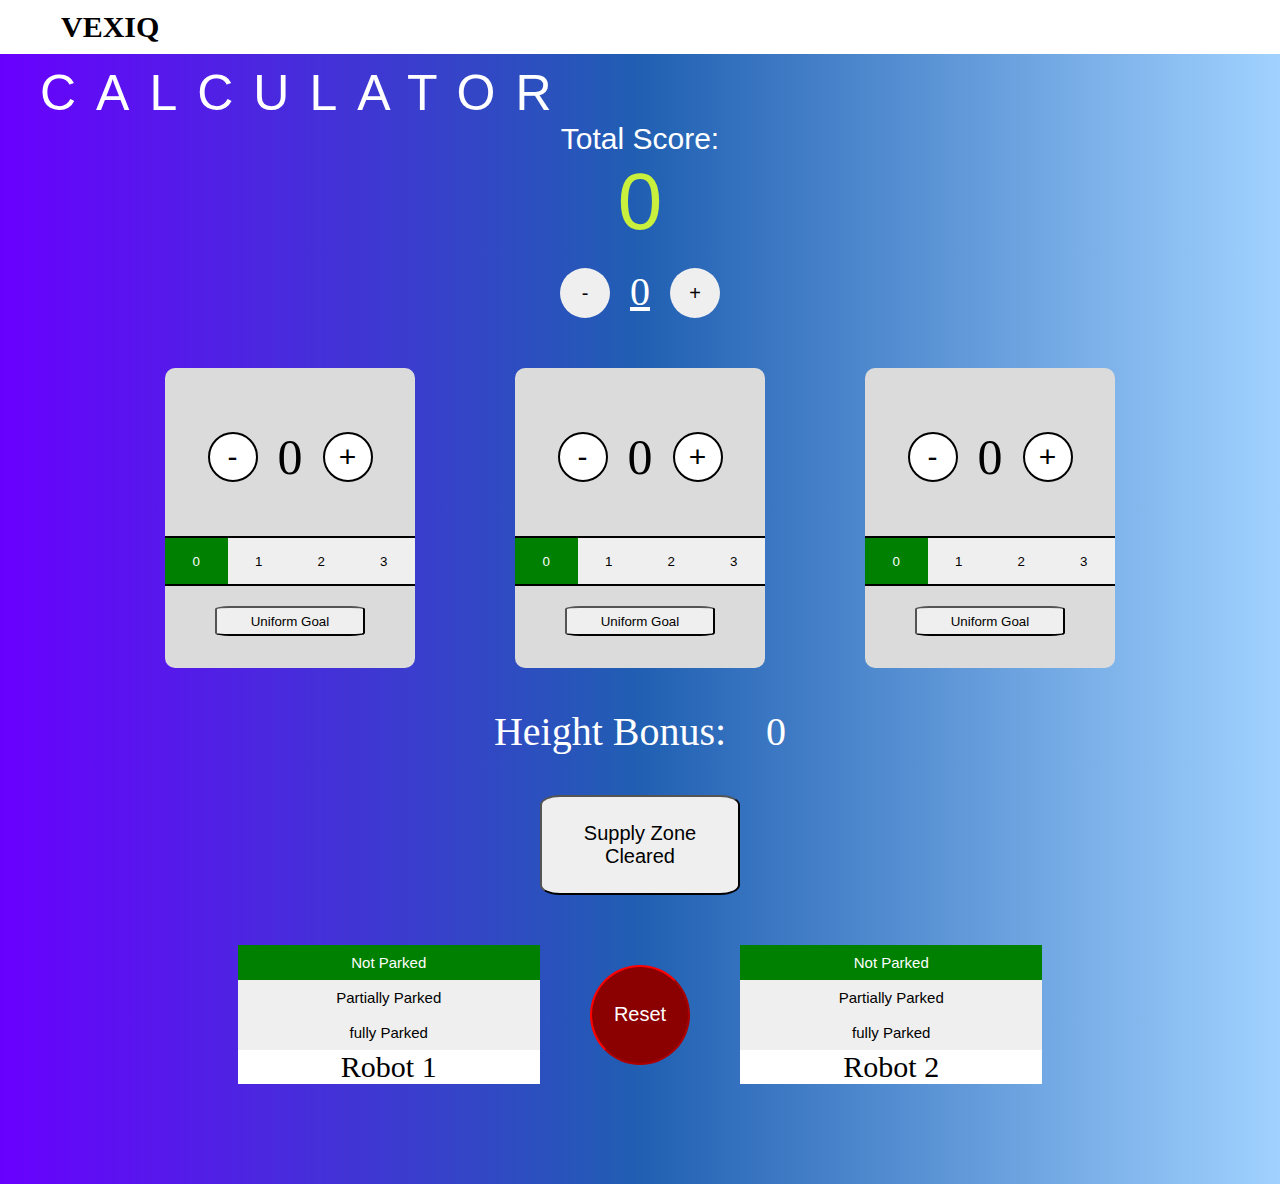
==== vexiqCalculator.html @ ee23198e "Add files via upload" ====
<!DOCTYPE html>
<html>
    <head>
        <title>
            VexIQ: Calculator
        </title>
        <link href = "calculatorDesign.css" rel = "stylesheet" type="text/css">
        <script src="calculatorFunction.js"></script>
    </head>
    <body class="mybackground">
        <div class="header">
            <a class="logo" onclick="homepage()">VEXIQ</a>
        </div>
        <div class="hometitle">
            <p>
                CALCULATOR
            </p>
        </div>
        <div class="scoringboard">
            <div>
                <div>
                    <p class="score_text">
                        Total Score:
                    </p>
                </div>
                <div class="middle">
                    <p class="score_num" id="TOTAL_SCORE">  <!-- this is for text total scoring-->
                        0
                    </p>
                </div>
            </div>
        </div>

        <div class="redbox">
            <!-- this code is for the red box counting
                 the maximum red is up to 3 box
                 and change the value of total score
                 per 1 red box score 5 points-->
            <button onclick="REDBOX_MINUS()">
                -
            </button>
            <p id="REDBOX_COUNT">
                0
            </p>
            <button onclick="REDBOX_ADD()">
                +
            </button>
        </div>

        <div class="goal">

            <div class="goalone">
                <div class="boxcount">
                    <button onclick="GOAL_ONE_MINUS()">
                        -
                    </button>
                    <p id ="GOAL_ONE_POINT">
                        0
                    </p>
                    <button onclick = "GOAL_ONE_ADD()">
                        +
                    </button>
                </div>
                <div class="goallevel">
                    <button onclick="GOAL_ONE_LEVEL_0()" id="GOAL1_LEVEL_ZERO" class = 'uniform'>0</button>
                    <button onclick="GOAL_ONE_LEVEL_1()" id="GOAL1_LEVEL_ONE">1</button>
                    <button onclick="GOAL_ONE_LEVEL_2()" id="GOAL1_LEVEL_TWO">2</button>
                    <button onclick="GOAL_ONE_LEVEL_3()" id="GOAL1_LEVEL_THREE">3</button>
                </div>
                <div class="uniformgoal">
                    <button  onclick="GOAL_ONE_UNIFORM()" id="GOAL1_UNIFORM">Uniform Goal</button>
                </div>
            </div>

            <div class="goaltwo">
                <div class="boxcount">
                    <button onclick="GOAL_TWO_MINUS()">
                        -
                    </button>
                    <p id ="GOAL_TWO_POINT">
                        0
                    </p>
                    <button onclick="GOAL_TWO_ADD()">
                        +
                    </button>
                </div>
                <div class="goallevel">
                    <button onclick="GOAL_TWO_LEVEL_0()" id="GOAL2_LEVEL_ZERO" class = 'uniform'>0</button>
                    <button onclick="GOAL_TWO_LEVEL_1()" id="GOAL2_LEVEL_ONE">1</button>
                    <button onclick="GOAL_TWO_LEVEL_2()" id="GOAL2_LEVEL_TWO">2</button>
                    <button onclick="GOAL_TWO_LEVEL_3()" id="GOAL2_LEVEL_THREE">3</button>
                </div>
                <div class="uniformgoal">
                    <button onclick="GOAL_TWO_UNIFORM()" id="GOAL2_UNIFORM">Uniform Goal</button>
                </div>
            </div>

            <div class="goalthree">
                <div class="boxcount">
                    <button onclick="GOAL_THREE_MINUS()">
                        -
                    </button>
                    <p id ="GOAL_THREE_POINT">
                        0
                    </p>
                    <button onclick="GOAL_THREE_ADD()">
                        +
                    </button>
                </div>
                <div class="goallevel">
                    <button onclick="GOAL_THREE_LEVEL_0()" id="GOAL3_LEVEL_ZERO" class = 'uniform'>0</button>
                    <button onclick="GOAL_THREE_LEVEL_1()" id="GOAL3_LEVEL_ONE">1</button>
                    <button onclick="GOAL_THREE_LEVEL_2()" id="GOAL3_LEVEL_TWO">2</button>
                    <button onclick="GOAL_THREE_LEVEL_3()" id="GOAL3_LEVEL_THREE">3</button>
                </div>
                <div class="uniformgoal">
                    <button  onclick="GOAL_THREE_UNIFORM()" id="GOAL3_UNIFORM">Uniform Goal</button>
                </div>
            </div>
        </div>


        <div class="heightbonus">
            <div>
                <div class="text"> 
                    <p>
                        Height Bonus:
                    </p>
                    <p  id ="HEIGHT_LEVEL">
                        0
                    </p>
                </div>
    
                <div class="button">
                    <button onclick="SUPPLY_ZONE()" id="SUPPLYZONEBUTTON">
                        Supply Zone Cleared
                    </button>
                </div>
            </div>
        </div>


        <div class="parking">
            <div class="class">
                <div class="playerparking">
                    <button onclick="NOT_PARKED1()" id = "PARKED1" class="park1">
                        Not Parked
                    </button>
                    <button onclick ="PARTIALLY_PARKED1()" id = "PARTIALLY1" >
                        Partially Parked
                    </button>
                    <button onclick = "FULLY_PARKED1()" id = "FULLY1">
                        fully Parked
                    </button>
                    <p>
                        Robot 1
                    </p>
                </div>

                <div class="reset">
                    <button onclick="RESET()">
                        Reset
                    </button>
                </div>

                <div class="playerparking">
                    <button onclick="NOT_PARKED2()" id = "PARKED2" class="park2">
                        Not Parked
                    </button>
                    <button onclick ="PARTIALLY_PARKED2()" id = "PARTIALLY2" >
                        Partially Parked
                    </button>
                    <button onclick = "FULLY_PARKED2()" id = "FULLY2">
                        fully Parked
                    </button>
                    <p>
                        Robot 2
                    </p>
                </div>
            </div>
        </div>


    </body>
</html>
---- calculatorDesign.css ----
.mybackground{
    background-image:-webkit-linear-gradient(left, #6900FF,#205fb2,#a1d2ff);
    margin: 0;
}
.header{
    overflow: hidden;
    background-color: #ffffff;
    padding: 10px;
}


.header a.logo{
    font-size: 30px;
    font-weight: bold;
    text-decoration: none;
    color: black;
    text-align: center;
    padding: 1px;
    margin-left: 50px;
}

.header a:hover {
    background-color: #ddd;
    color: black;
}
.hometitle{
    display:flex;
}

.hometitle p{
    color: white;
    margin: 0;
    margin-left: 40px;
    margin-top: 10px;
    font-family:Impact, Haettenschweiler, 'Arial Narrow Bold', sans-serif;
    font-size: 50px;
    letter-spacing: 20px;
}
.scoringboard{
    display: flex;
    align-items: center;
    justify-content: center;
}
.scoringboard div.middle{
    display: flex;
    justify-content: center;
}

.scoringboard p{
    margin: 0;
    font-family:'Gill Sans', 'Gill Sans MT', Calibri, 'Trebuchet MS', sans-serif
}

.scoringboard p.score_text{
    font-size: 30px;
    color: white;
}
.scoringboard p.score_num{
    font-size: 80px;
    color: rgb(201, 240, 61);
}

.redbox{
    display: flex;
    justify-content: center;
    margin-top: 20px;
}

.redbox button{
    border-radius: 100%;
    width: 50px;
    height: 50px;
    margin-left: 20px;
    margin-right: 20px;
    border-style: none;
    font-size: 20px;
}

.redbox button:hover{
    background-color: green;
    color: white;
}

.redbox p{
    margin: 0;
    text-decoration-line: underline;
    font-family: 'Times New Roman', Times, serif;
    color: white;
    font-size: 40px; 
}
.goal{
    display: flex;
    justify-content: center;
    margin-top: 50px;
}

.goal div.goalone{
    background-color: rgb(219, 219, 219);
    border-radius: 10px;
    width: 250px;
    height: 300px;
    margin-left: 50px;
    margin-right: 50px;
}
.goal div.goaltwo{
    background-color: rgb(219, 219, 219);
    border-radius: 10px;
    width: 250px;
    height: 300px;
    margin-left: 50px;
    margin-right: 50px;
}
.goal div.goalthree{
    background-color: rgb(219, 219, 219);
    border-radius: 10px;
    width: 250px;
    height: 300px;
    margin-left: 50px;
    margin-right: 50px;
}

.boxcount{
    display: flex;
    align-items: center;
    justify-content: center;
    margin-top: 60px;
}

.boxcount button{
    border-radius: 100%;
    border-style: solid;
    width: 50px;
    height: 50px;
    margin-left: 20px;
    margin-right: 20px;
    background-color: white;
    font-size: 30px;
}
.boxcount button:hover{
    background-color: green;
    color: white;
}

.boxcount p{
    font-size: 50px;
    margin: 0;
}

.goallevel{
    display: flex;
    align-items: center;
    justify-content: center;
    margin-top: 50px;
}
.goallevel button{
    border-style: none;
    border-top-style: solid;
    border-bottom-style: solid;
    width: 100%;
    height: 50px;
}

.goallevel button.uniform{
    background-color: green;
    color: white;
}


.uniformgoal{
    display: flex;
    justify-content: center;
    margin-top: 20px;
}

.uniformgoal button{
    border-radius: 10%;
    width: 150px;
    height: 30px;
}

.heightbonus{
    display: flex;
    justify-content: center;
}

.heightbonus div.text{
    display: flex;
    align-items: center;
}

.heightbonus div.text p{
    margin: 10;
    margin-left: 20px;
    margin-right: 20px;
    font-size: 40px;
    color: white;
}

.heightbonus div.button{
    display: flex;
    justify-content: center;
}

.heightbonus div.button button{
    border-radius: 10%;
    width: 200px;
    height: 100px;
    font-family: Impact, Haettenschweiler, 'Arial Narrow Bold', sans-serif;
    font-size: 20px;
}

.parking{
    display: flex;
    justify-content: center;
    padding-bottom: 100px;
}

.parking div.class{
    display: flex;
    justify-content: center;
    
}

.parking div.class div.playerparking{
    margin-left: 50px;
    margin-right: 50px;
    margin-top: 50px;
}

.parking div.class div.reset{
    display: flex;
    align-items: center;
    margin-top: 50px;
}

.reset button{
    width: 100px;
    height: 100px;
    border-radius: 100%;
    background-color: darkred;
    color: white;
    font-size: 20px;
    font-family: Impact, Haettenschweiler, 'Arial Narrow Bold', sans-serif;
    border-color: red;
}


.playerparking p{
    display: flex;
    justify-content: center;
    font-size: 30px;
    color: black;
    background-color: white;
    margin: 0 ;
}

.playerparking button{
    width: 100%;
    height: 35px;
    margin: 0;
    border-style: none;
    font-size: 15px;
}

.playerparking button.park1{
    background-color: green;
    color: white;
}

.playerparking button.park2{
    background-color: green;
    color:  white;
}
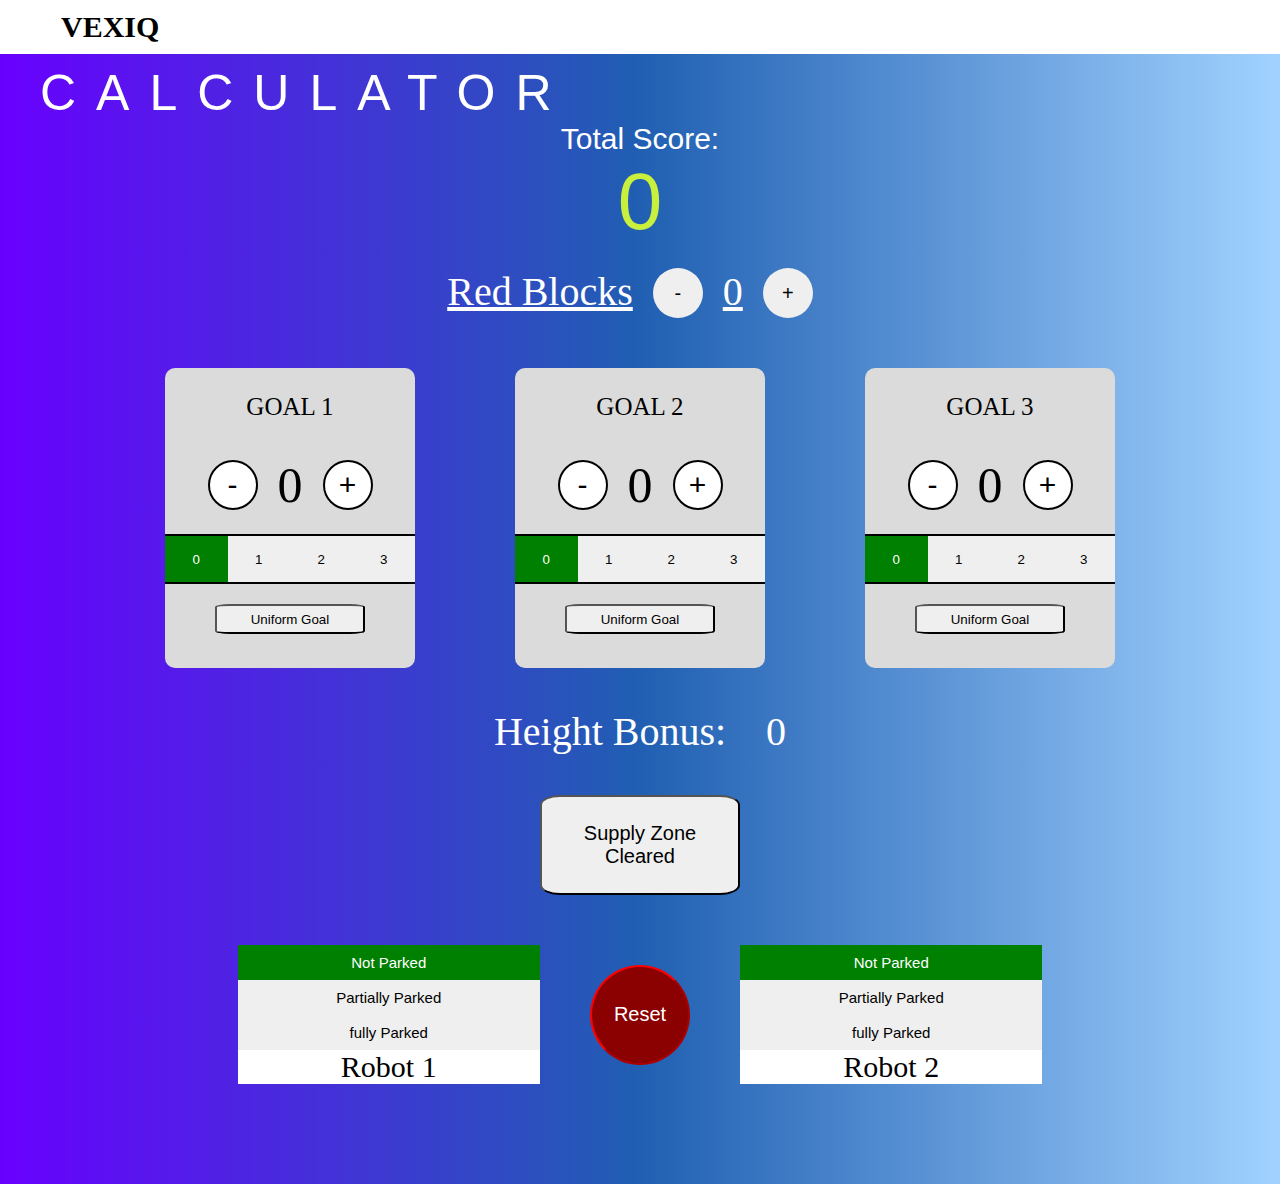
==== commit 35ca34cb: "Add files via upload" ====
--- a/vexiqCalculator.html
+++ b/vexiqCalculator.html
@@ -32,6 +32,9 @@
         </div>
 
         <div class="redbox">
+            <p id="labelRedblocks">
+                Red Blocks
+            </p>
             <!-- this code is for the red box counting
                  the maximum red is up to 3 box
                  and change the value of total score
@@ -50,6 +53,11 @@
         <div class="goal">
 
             <div class="goalone">
+                <div class = "labelgoal1">
+                    <p>
+                        GOAL 1
+                    </p>
+                </div>
                 <div class="boxcount">
                     <button onclick="GOAL_ONE_MINUS()">
                         -
@@ -73,6 +81,11 @@
             </div>
 
             <div class="goaltwo">
+                <div class = "labelgoal1">
+                    <p>
+                        GOAL 2
+                    </p>
+                </div>
                 <div class="boxcount">
                     <button onclick="GOAL_TWO_MINUS()">
                         -
@@ -96,6 +109,11 @@
             </div>
 
             <div class="goalthree">
+                <div class = "labelgoal1">
+                    <p>
+                        GOAL 3
+                    </p>
+                </div>
                 <div class="boxcount">
                     <button onclick="GOAL_THREE_MINUS()">
                         -
--- a/calculatorDesign.css
+++ b/calculatorDesign.css
@@ -123,7 +123,16 @@
     display: flex;
     align-items: center;
     justify-content: center;
-    margin-top: 60px;
+    margin-top: 10px;
+}
+
+.labelgoal1{
+    display:  flex;
+    justify-content: center;
+}
+
+.labelgoal1 p {
+    font-size: 25px;
 }
 
 .boxcount button{
@@ -150,7 +159,7 @@
     display: flex;
     align-items: center;
     justify-content: center;
-    margin-top: 50px;
+    margin-top: 20px;
 }
 .goallevel button{
     border-style: none;
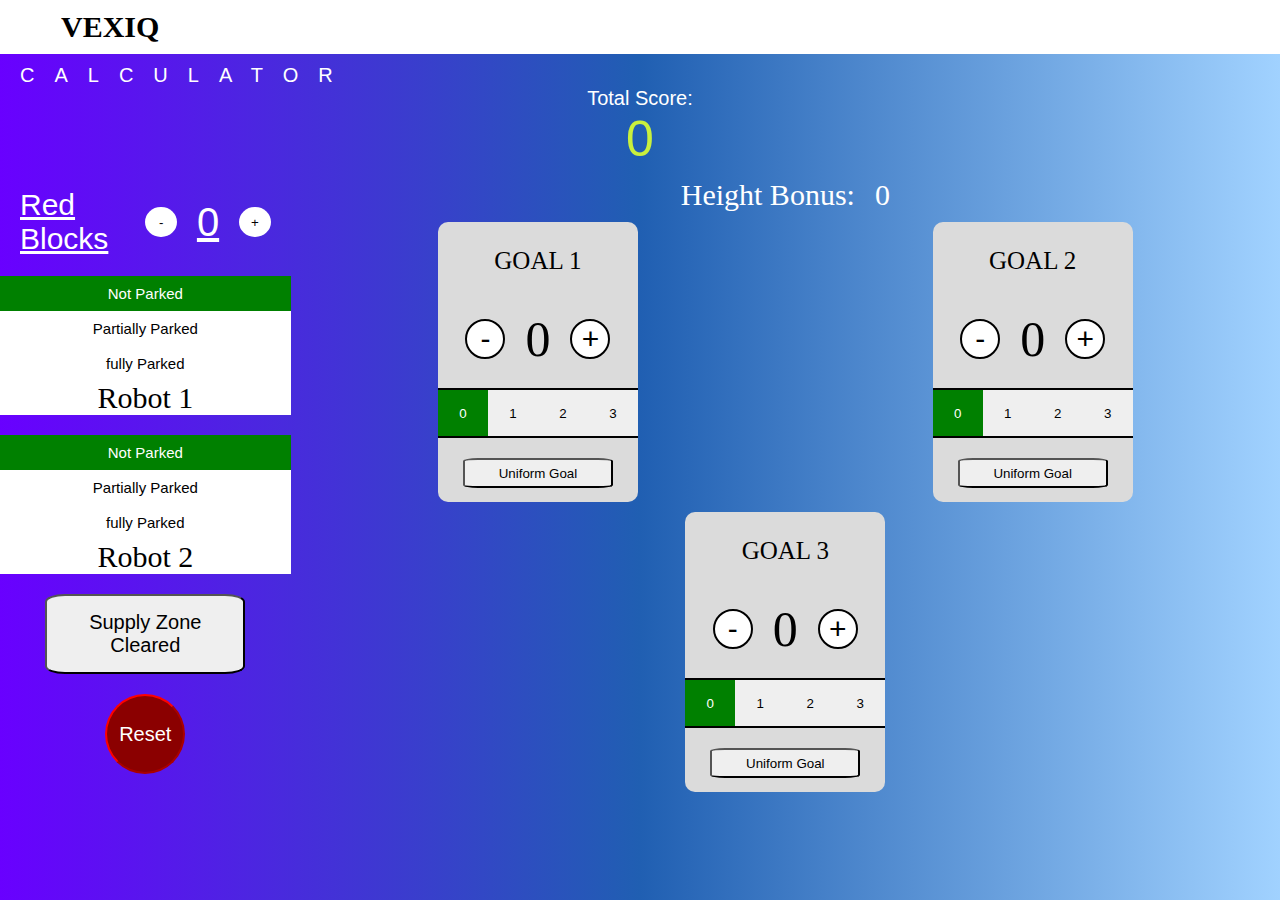
==== commit 831a53f7: "Add files via upload" ====
--- a/vexiqCalculator.html
+++ b/vexiqCalculator.html
@@ -30,136 +30,27 @@
                 </div>
             </div>
         </div>
-
-        <div class="redbox">
-            <p id="labelRedblocks">
-                Red Blocks
-            </p>
-            <!-- this code is for the red box counting
-                 the maximum red is up to 3 box
-                 and change the value of total score
-                 per 1 red box score 5 points-->
-            <button onclick="REDBOX_MINUS()">
-                -
-            </button>
-            <p id="REDBOX_COUNT">
-                0
-            </p>
-            <button onclick="REDBOX_ADD()">
-                +
-            </button>
-        </div>
-
-        <div class="goal">
-
-            <div class="goalone">
-                <div class = "labelgoal1">
-                    <p>
-                        GOAL 1
-                    </p>
-                </div>
-                <div class="boxcount">
-                    <button onclick="GOAL_ONE_MINUS()">
+        <div class="content">
+            <div class="FirstColumn">
+                <div class="redbox">
+                    <p id="labelRedblocks">
+                        Red Blocks
+                    </p>
+                    <!-- this code is for the red box counting
+                         the maximum red is up to 3 box
+                         and change the value of total score
+                         per 1 red box score 5 points-->
+                    <button onclick="REDBOX_MINUS()">
                         -
                     </button>
-                    <p id ="GOAL_ONE_POINT">
+                    <p class="Scoretext" id="REDBOX_COUNT">
                         0
                     </p>
-                    <button onclick = "GOAL_ONE_ADD()">
+                    <button onclick="REDBOX_ADD()">
                         +
                     </button>
                 </div>
-                <div class="goallevel">
-                    <button onclick="GOAL_ONE_LEVEL_0()" id="GOAL1_LEVEL_ZERO" class = 'uniform'>0</button>
-                    <button onclick="GOAL_ONE_LEVEL_1()" id="GOAL1_LEVEL_ONE">1</button>
-                    <button onclick="GOAL_ONE_LEVEL_2()" id="GOAL1_LEVEL_TWO">2</button>
-                    <button onclick="GOAL_ONE_LEVEL_3()" id="GOAL1_LEVEL_THREE">3</button>
-                </div>
-                <div class="uniformgoal">
-                    <button  onclick="GOAL_ONE_UNIFORM()" id="GOAL1_UNIFORM">Uniform Goal</button>
-                </div>
-            </div>
-
-            <div class="goaltwo">
-                <div class = "labelgoal1">
-                    <p>
-                        GOAL 2
-                    </p>
-                </div>
-                <div class="boxcount">
-                    <button onclick="GOAL_TWO_MINUS()">
-                        -
-                    </button>
-                    <p id ="GOAL_TWO_POINT">
-                        0
-                    </p>
-                    <button onclick="GOAL_TWO_ADD()">
-                        +
-                    </button>
-                </div>
-                <div class="goallevel">
-                    <button onclick="GOAL_TWO_LEVEL_0()" id="GOAL2_LEVEL_ZERO" class = 'uniform'>0</button>
-                    <button onclick="GOAL_TWO_LEVEL_1()" id="GOAL2_LEVEL_ONE">1</button>
-                    <button onclick="GOAL_TWO_LEVEL_2()" id="GOAL2_LEVEL_TWO">2</button>
-                    <button onclick="GOAL_TWO_LEVEL_3()" id="GOAL2_LEVEL_THREE">3</button>
-                </div>
-                <div class="uniformgoal">
-                    <button onclick="GOAL_TWO_UNIFORM()" id="GOAL2_UNIFORM">Uniform Goal</button>
-                </div>
-            </div>
-
-            <div class="goalthree">
-                <div class = "labelgoal1">
-                    <p>
-                        GOAL 3
-                    </p>
-                </div>
-                <div class="boxcount">
-                    <button onclick="GOAL_THREE_MINUS()">
-                        -
-                    </button>
-                    <p id ="GOAL_THREE_POINT">
-                        0
-                    </p>
-                    <button onclick="GOAL_THREE_ADD()">
-                        +
-                    </button>
-                </div>
-                <div class="goallevel">
-                    <button onclick="GOAL_THREE_LEVEL_0()" id="GOAL3_LEVEL_ZERO" class = 'uniform'>0</button>
-                    <button onclick="GOAL_THREE_LEVEL_1()" id="GOAL3_LEVEL_ONE">1</button>
-                    <button onclick="GOAL_THREE_LEVEL_2()" id="GOAL3_LEVEL_TWO">2</button>
-                    <button onclick="GOAL_THREE_LEVEL_3()" id="GOAL3_LEVEL_THREE">3</button>
-                </div>
-                <div class="uniformgoal">
-                    <button  onclick="GOAL_THREE_UNIFORM()" id="GOAL3_UNIFORM">Uniform Goal</button>
-                </div>
-            </div>
-        </div>
-
-
-        <div class="heightbonus">
-            <div>
-                <div class="text"> 
-                    <p>
-                        Height Bonus:
-                    </p>
-                    <p  id ="HEIGHT_LEVEL">
-                        0
-                    </p>
-                </div>
-    
-                <div class="button">
-                    <button onclick="SUPPLY_ZONE()" id="SUPPLYZONEBUTTON">
-                        Supply Zone Cleared
-                    </button>
-                </div>
-            </div>
-        </div>
-
-
-        <div class="parking">
-            <div class="class">
+
                 <div class="playerparking">
                     <button onclick="NOT_PARKED1()" id = "PARKED1" class="park1">
                         Not Parked
@@ -174,26 +65,138 @@
                         Robot 1
                     </p>
                 </div>
-
+    
+                <div class="playerparking">
+                    <button onclick="NOT_PARKED2()" id = "PARKED2" class="park2">
+                        Not Parked
+                    </button>
+                    <button onclick ="PARTIALLY_PARKED2()" id = "PARTIALLY2" >
+                        Partially Parked
+                    </button>
+                    <button onclick = "FULLY_PARKED2()" id = "FULLY2">
+                        fully Parked
+                    </button>
+                    <p>
+                        Robot 2
+                    </p>
+                </div>
+                <div class="supplyzone">
+                    <button onclick="SUPPLY_ZONE()" id="SUPPLYZONEBUTTON">
+                        Supply Zone Cleared
+                    </button>
+                </div>
                 <div class="reset">
                     <button onclick="RESET()">
                         Reset
                     </button>
                 </div>
-
-                <div class="playerparking">
-                    <button onclick="NOT_PARKED2()" id = "PARKED2" class="park2">
-                        Not Parked
-                    </button>
-                    <button onclick ="PARTIALLY_PARKED2()" id = "PARTIALLY2" >
-                        Partially Parked
-                    </button>
-                    <button onclick = "FULLY_PARKED2()" id = "FULLY2">
-                        fully Parked
-                    </button>
-                    <p>
-                        Robot 2
-                    </p>
+            </div>
+
+            <div class="SecondColumn">
+                <div class="headerrow">
+                    <div class="heightbonus">
+                        <div>
+                            <div class="text"> 
+                                <p>
+                                    Height Bonus:
+                                </p>
+                                <p  id ="HEIGHT_LEVEL">
+                                    0
+                                </p>
+                            </div>
+                        </div>
+                    </div>
+                </div>
+                <div class = "firstrow">
+                    <div class="content1">
+                        <div class="goalone">
+                            <div class = "labelgoal1">
+                                <p>
+                                    GOAL 1
+                                </p>
+                            </div>
+                            <div class="boxcount">
+                                <button onclick="GOAL_ONE_MINUS()">
+                                    -
+                                </button>
+                                <p id ="GOAL_ONE_POINT">
+                                    0
+                                </p>
+                                <button onclick = "GOAL_ONE_ADD()">
+                                    +
+                                </button>
+                            </div>
+                            <div class="goallevel">
+                                <button onclick="GOAL_ONE_LEVEL_0()" id="GOAL1_LEVEL_ZERO" class = 'uniform'>0</button>
+                                <button onclick="GOAL_ONE_LEVEL_1()" id="GOAL1_LEVEL_ONE">1</button>
+                                <button onclick="GOAL_ONE_LEVEL_2()" id="GOAL1_LEVEL_TWO">2</button>
+                                <button onclick="GOAL_ONE_LEVEL_3()" id="GOAL1_LEVEL_THREE">3</button>
+                            </div>
+                            <div class="uniformgoal">
+                                <button  onclick="GOAL_ONE_UNIFORM()" id="GOAL1_UNIFORM">Uniform Goal</button>
+                            </div>
+                        </div>
+                    </div>
+                    <div class="content2">
+                        <div class="goaltwo">
+                            <div class = "labelgoal1">
+                                <p>
+                                    GOAL 2
+                                </p>
+                            </div>
+                            <div class="boxcount">
+                                <button onclick="GOAL_TWO_MINUS()">
+                                    -
+                                </button>
+                                <p id ="GOAL_TWO_POINT">
+                                    0
+                                </p>
+                                <button onclick="GOAL_TWO_ADD()">
+                                    +
+                                </button>
+                            </div>
+                            <div class="goallevel">
+                                <button onclick="GOAL_TWO_LEVEL_0()" id="GOAL2_LEVEL_ZERO" class = 'uniform'>0</button>
+                                <button onclick="GOAL_TWO_LEVEL_1()" id="GOAL2_LEVEL_ONE">1</button>
+                                <button onclick="GOAL_TWO_LEVEL_2()" id="GOAL2_LEVEL_TWO">2</button>
+                                <button onclick="GOAL_TWO_LEVEL_3()" id="GOAL2_LEVEL_THREE">3</button>
+                            </div>
+                            <div class="uniformgoal">
+                                <button onclick="GOAL_TWO_UNIFORM()" id="GOAL2_UNIFORM">Uniform Goal</button>
+                            </div>
+                        </div>  
+                    </div>
+                </div> 
+                <div class="secondrow">
+                    <div class="content3">
+                        <div class="goalthree">
+                            <div class = "labelgoal1">
+                                <p>
+                                    GOAL 3
+                                </p>
+                            </div>
+                            <div class="boxcount">
+                                <button onclick="GOAL_THREE_MINUS()">
+                                    -
+                                </button>
+                                <p id ="GOAL_THREE_POINT">
+                                    0
+                                </p>
+                                <button onclick="GOAL_THREE_ADD()">
+                                    +
+                                </button>
+                            </div>
+                            <div class="goallevel">
+                                <button onclick="GOAL_THREE_LEVEL_0()" id="GOAL3_LEVEL_ZERO" class = 'uniform'>0</button>
+                                <button onclick="GOAL_THREE_LEVEL_1()" id="GOAL3_LEVEL_ONE">1</button>
+                                <button onclick="GOAL_THREE_LEVEL_2()" id="GOAL3_LEVEL_TWO">2</button>
+                                <button onclick="GOAL_THREE_LEVEL_3()" id="GOAL3_LEVEL_THREE">3</button>
+                            </div>
+                            <div class="uniformgoal">
+                                <button  onclick="GOAL_THREE_UNIFORM()" id="GOAL3_UNIFORM">Uniform Goal</button>
+                            </div>
+                        </div>
+                    </div>
                 </div>
             </div>
         </div>
--- a/calculatorDesign.css
+++ b/calculatorDesign.css
@@ -23,6 +23,7 @@
     background-color: #ddd;
     color: black;
 }
+
 .hometitle{
     display:flex;
 }
@@ -30,101 +31,242 @@
 .hometitle p{
     color: white;
     margin: 0;
-    margin-left: 40px;
+    margin-left: 20px;
     margin-top: 10px;
     font-family:Impact, Haettenschweiler, 'Arial Narrow Bold', sans-serif;
+    font-size: 20px;
+    letter-spacing: 20px;
+}
+
+.scoringboard{
+    display: flex;
+    justify-content: center;
+}
+.scoringboard div.middle{
+    display: flex;
+    justify-content: center;
+}
+
+.scoringboard p{
+    margin: 0;
+    font-family:'Gill Sans', 'Gill Sans MT', Calibri, 'Trebuchet MS', sans-serif;
+}
+
+.scoringboard p.score_text{
+    font-size: 20px;
+    color: white;
+}
+.scoringboard p.score_num{
     font-size: 50px;
-    letter-spacing: 20px;
-}
-.scoringboard{
-    display: flex;
-    align-items: center;
-    justify-content: center;
-}
-.scoringboard div.middle{
-    display: flex;
-    justify-content: center;
-}
-
-.scoringboard p{
-    margin: 0;
-    font-family:'Gill Sans', 'Gill Sans MT', Calibri, 'Trebuchet MS', sans-serif
-}
-
-.scoringboard p.score_text{
-    font-size: 30px;
-    color: white;
-}
-.scoringboard p.score_num{
-    font-size: 80px;
     color: rgb(201, 240, 61);
 }
 
+.content{
+    display: flex;
+    width: 100%;
+    height: 100%;
+    position: relative;
+}
+
+.content div.FirstColumn{
+    width: fit-content;
+    height: 100%;
+}
+
+
 .redbox{
     display: flex;
-    justify-content: center;
+    align-items: center;
+    padding-left: 20px;
     margin-top: 20px;
+    justify-content: center;
 }
 
 .redbox button{
     border-radius: 100%;
-    width: 50px;
-    height: 50px;
+    width: 40px;
+    height: 30px;
     margin-left: 20px;
     margin-right: 20px;
     border-style: none;
+    background-color: white;
+    display: flex;
+    align-items: center;
+    justify-content: center;
+}
+
+.redbox button:hover{
+    background-color: green;
+    color: white;
+}
+
+.redbox p{
+    margin: 0;
+    text-decoration-line: underline;
+    font-family:'Gill Sans', 'Gill Sans MT', Calibri, 'Trebuchet MS', sans-serif;
+    color: white;
+    font-size: 30px; 
+}
+
+.redbox p.Scoretext{
+    font-size: 40px;
+}
+
+.playerparking{
+    padding-top: 20px;
+}
+
+.playerparking p{
+    display: flex;
+    justify-content: center;
+    font-size: 30px;
+    color: black;
+    background-color: white;
+    margin: 0 ;
+}
+
+.playerparking button{
+    width: 100%;
+    height: 35px;
+    margin: 0;
+    background-color: white;
+    border-style: none;
+    font-size: 15px;
+}
+
+.playerparking button.park1{
+    background-color: green;
+    color: white;
+}
+
+.playerparking button.park2{
+    background-color: green;
+    color:  white;
+}
+
+.FirstColumn div.supplyzone{
+    display: flex;
+    justify-content: center;
+    padding-top: 20px;
+}
+
+.FirstColumn div.supplyzone button{
+    border-radius: 10%;
+    width: 200px;
+    height: 80px;
+    font-family:'Gill Sans', 'Gill Sans MT', Calibri, 'Trebuchet MS', sans-serif;
     font-size: 20px;
 }
-
-.redbox button:hover{
-    background-color: green;
-    color: white;
-}
-
-.redbox p{
-    margin: 0;
-    text-decoration-line: underline;
-    font-family: 'Times New Roman', Times, serif;
-    color: white;
-    font-size: 40px; 
-}
-.goal{
-    display: flex;
-    justify-content: center;
-    margin-top: 50px;
-}
-
-.goal div.goalone{
+.reset{
+    display: flex;
+    justify-content:  center;
+    margin-top: 20px;
+}
+
+.reset button{
+    width: 80px;
+    height: 80px;
+    border-radius: 100%;
+    background-color: darkred;
+    color: white;
+    font-size: 20px;
+    font-family: Impact, Haettenschweiler, 'Arial Narrow Bold', sans-serif;
+    border-color: red;
+}
+.SecondColumn{
+    width: 100%;
+}
+
+.SecondColumn div.firstrow{
+    display: flex;
+    flex-direction: row;
+    align-items: center;
+}
+
+.firstrow div.content1{
+    width: 50%;
+    display: flex;
+    justify-content: center;
+}
+.firstrow div.content2{
+    width: 50%;
+    display: flex;
+    justify-content: center;
+}
+
+.secondrow div.content3{
+    display: flex;
+    justify-content: center;
+    align-items: center;
+    padding-top: 10px;
+}
+.headerrow{
+    display: flex;
+    justify-content: center;
+
+}
+
+.goalone{
     background-color: rgb(219, 219, 219);
     border-radius: 10px;
-    width: 250px;
-    height: 300px;
+    width: 200px;
+    height: 280px;
     margin-left: 50px;
     margin-right: 50px;
 }
-.goal div.goaltwo{
+
+.goaltwo{
     background-color: rgb(219, 219, 219);
     border-radius: 10px;
-    width: 250px;
-    height: 300px;
+    width: 200px;
+    height: 280px;
     margin-left: 50px;
     margin-right: 50px;
 }
-.goal div.goalthree{
+
+.goalthree{
     background-color: rgb(219, 219, 219);
     border-radius: 10px;
-    width: 250px;
-    height: 300px;
+    width: 200px;
+    height: 280px;
     margin-left: 50px;
     margin-right: 50px;
 }
 
-.boxcount{
-    display: flex;
-    align-items: center;
-    justify-content: center;
-    margin-top: 10px;
-}
+.heightbonus{
+    display: flex;
+    justify-content: center;
+}
+
+.heightbonus div.text{
+    display: flex;
+    align-items: center;
+}
+
+.heightbonus div.text p{
+    margin: 10px;
+    font-size: 30px;
+    color: white;
+}
+
+
+
+
+
+
+
+
+
+
+
+
+
+
+
+
+
+
+
 
 .labelgoal1{
     display:  flex;
@@ -133,17 +275,28 @@
 
 .labelgoal1 p {
     font-size: 25px;
+}
+
+
+.boxcount{
+    display: flex;
+    align-items: center;
+    justify-content: center;
+    margin-top: 10px;
 }
 
 .boxcount button{
     border-radius: 100%;
     border-style: solid;
-    width: 50px;
-    height: 50px;
+    width: 40px;
+    height: 40px;
     margin-left: 20px;
     margin-right: 20px;
     background-color: white;
     font-size: 30px;
+    display: flex;
+    align-items: center;
+    justify-content: center;
 }
 .boxcount button:hover{
     background-color: green;
@@ -185,98 +338,4 @@
     border-radius: 10%;
     width: 150px;
     height: 30px;
-}
-
-.heightbonus{
-    display: flex;
-    justify-content: center;
-}
-
-.heightbonus div.text{
-    display: flex;
-    align-items: center;
-}
-
-.heightbonus div.text p{
-    margin: 10;
-    margin-left: 20px;
-    margin-right: 20px;
-    font-size: 40px;
-    color: white;
-}
-
-.heightbonus div.button{
-    display: flex;
-    justify-content: center;
-}
-
-.heightbonus div.button button{
-    border-radius: 10%;
-    width: 200px;
-    height: 100px;
-    font-family: Impact, Haettenschweiler, 'Arial Narrow Bold', sans-serif;
-    font-size: 20px;
-}
-
-.parking{
-    display: flex;
-    justify-content: center;
-    padding-bottom: 100px;
-}
-
-.parking div.class{
-    display: flex;
-    justify-content: center;
-    
-}
-
-.parking div.class div.playerparking{
-    margin-left: 50px;
-    margin-right: 50px;
-    margin-top: 50px;
-}
-
-.parking div.class div.reset{
-    display: flex;
-    align-items: center;
-    margin-top: 50px;
-}
-
-.reset button{
-    width: 100px;
-    height: 100px;
-    border-radius: 100%;
-    background-color: darkred;
-    color: white;
-    font-size: 20px;
-    font-family: Impact, Haettenschweiler, 'Arial Narrow Bold', sans-serif;
-    border-color: red;
-}
-
-
-.playerparking p{
-    display: flex;
-    justify-content: center;
-    font-size: 30px;
-    color: black;
-    background-color: white;
-    margin: 0 ;
-}
-
-.playerparking button{
-    width: 100%;
-    height: 35px;
-    margin: 0;
-    border-style: none;
-    font-size: 15px;
-}
-
-.playerparking button.park1{
-    background-color: green;
-    color: white;
-}
-
-.playerparking button.park2{
-    background-color: green;
-    color:  white;
 }